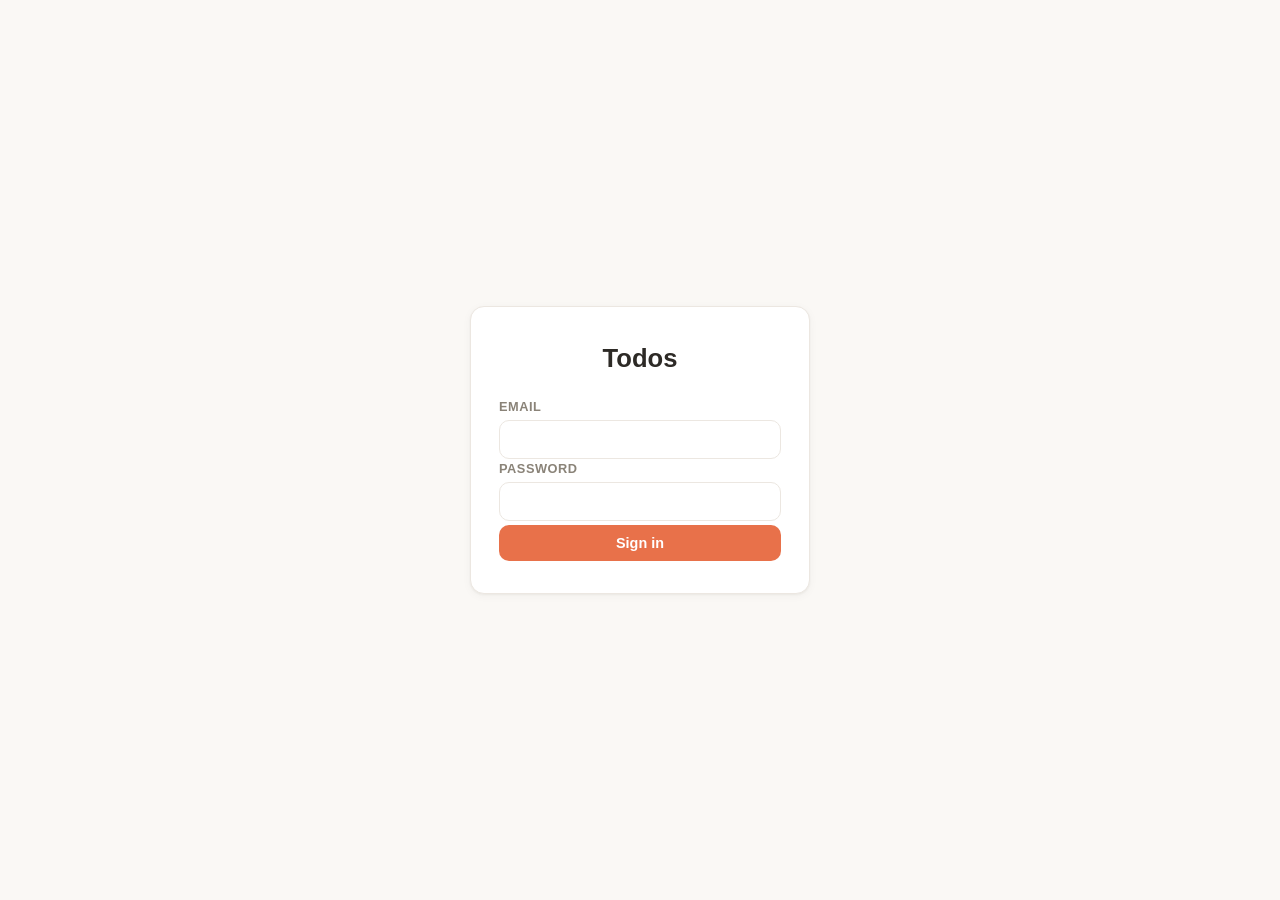
==== docs/index.html @ 7a5eff50 "Fix phone edit modal, tab-switch flicker and iOS zoom - Edit Todo: drop Write/Preview tabs and markd" ====
<!DOCTYPE html>
<html lang="en">
<head>
  <meta charset="UTF-8">
  <meta name="viewport" content="width=device-width, initial-scale=1.0">
  <title>Todo App</title>
  <link rel="icon" type="image/png" href="favicon.png">
  <link rel="apple-touch-icon" href="apple-touch-icon.png">
  <script>
    // Two icon shapes: Mac dock wants transparent margins, iOS masks its own
    // corners and paints transparency white — so iOS gets a full-bleed icon.
    if (/iPad|iPhone|iPod/.test(navigator.userAgent) ||
        (navigator.platform === "MacIntel" && navigator.maxTouchPoints > 1)) {
      document.querySelector('link[rel="apple-touch-icon"]').href = "apple-touch-icon-ios.png";
    }
  </script>
  <link rel="stylesheet" href="style.css">
</head>
<body>
  <!-- Login screen (single user; signups are disabled server-side) -->
  <div id="login-screen" class="login-screen" hidden>
    <form id="login-form" class="login-card">
      <h1>Todos</h1>
      <div class="form-group">
        <label for="login-email">Email</label>
        <input type="email" id="login-email" autocomplete="username" required>
      </div>
      <div class="form-group">
        <label for="login-password">Password</label>
        <input type="password" id="login-password" autocomplete="current-password" required>
      </div>
      <p id="login-error" class="login-error" hidden></p>
      <button type="submit" class="btn btn-primary login-submit">Sign in</button>
    </form>
  </div>

  <div class="container" hidden>
    <header>
      <h1 id="page-title">Todos</h1>
      <div class="header-actions">
        <button id="view-toggle" class="view-toggle" title="Toggle detailed view">
          <span class="view-icon" id="view-icon">☰</span>
        </button>
        <button id="signout-btn" class="view-toggle" title="Sign out">⏻</button>
      </div>
    </header>

    <!-- Tab navigation -->
    <nav class="tab-nav">
      <button class="tab-btn active" data-tab="todos">Todos</button>
      <button class="tab-btn" data-tab="wishlist">Wishlist</button>
      <button class="tab-btn" data-tab="subs">Subs</button>
    </nav>

    <!-- ── Todos panel ── -->
    <div id="tab-todos" class="tab-panel">
      <!-- Add todo -->
      <form id="add-form" class="add-form" novalidate>
        <div class="add-main">
          <input type="text" id="title-input" class="add-input" placeholder="What needs to be done?" required>
          <button type="submit" class="add-submit" title="Add">
            <svg width="18" height="18" viewBox="0 0 18 18" fill="none"><path d="M9 3v12M3 9h12" stroke="currentColor" stroke-width="2" stroke-linecap="round"/></svg>
          </button>
        </div>
        <div class="add-extras" id="add-extras">
          <textarea id="desc-input" rows="1" class="add-desc" placeholder="Add notes…"></textarea>
          <div class="add-options">
            <input type="hidden" id="priority-input" value="medium">
            <div class="priority-picker" id="priority-picker">
              <button type="button" class="prio-dot-btn low" data-prio="low" title="Low priority"></button>
              <button type="button" class="prio-dot-btn medium selected" data-prio="medium" title="Medium priority"></button>
              <button type="button" class="prio-dot-btn high" data-prio="high" title="High priority"></button>
            </div>
            <div class="add-divider"></div>
            <input type="date" id="due-input" class="add-date">
            <input type="time" id="due-time-input" class="add-date">
          </div>
        </div>
      </form>

      <!-- Sort bar -->
      <div id="section-sort-bar" class="section-sort-bar" hidden>
        <div class="sort-dropdown" id="sort-dropdown">
          <button class="sort-trigger" id="sort-trigger">
            <span id="sort-label">Newest</span>
            <svg width="12" height="12" viewBox="0 0 12 12" fill="none"><path d="M3 5l3 3 3-3" stroke="currentColor" stroke-width="1.5" stroke-linecap="round" stroke-linejoin="round"/></svg>
          </button>
          <div class="sort-menu" id="sort-menu">
            <button class="sort-option active" data-sort="newest">Newest first</button>
            <button class="sort-option" data-sort="oldest">Oldest first</button>
          </div>
        </div>
      </div>

      <!-- Upcoming section (anything with a due date, soonest first) -->
      <section class="section" id="upcoming-section" hidden>
        <div class="section-header">
          <div class="priority-dot upcoming"></div>
          <h2 class="section-title">Upcoming</h2>
          <span class="section-count" id="upcoming-count"></span>
        </div>
        <ul id="upcoming-list" class="todo-list"></ul>
      </section>

      <!-- High Priority section -->
      <section class="section" id="high-section" hidden>
        <div class="section-header">
          <div class="priority-dot high"></div>
          <h2 class="section-title">High Priority</h2>
          <span class="section-count" id="high-count"></span>
        </div>
        <ul id="high-list" class="todo-list"></ul>
      </section>

      <!-- Medium Priority section -->
      <section class="section" id="medium-section" hidden>
        <div class="section-header">
          <div class="priority-dot medium"></div>
          <h2 class="section-title">Medium Priority</h2>
          <span class="section-count" id="medium-count"></span>
        </div>
        <ul id="medium-list" class="todo-list"></ul>
      </section>

      <!-- Low Priority section -->
      <section class="section" id="low-section" hidden>
        <div class="section-header">
          <div class="priority-dot low"></div>
          <h2 class="section-title">Low Priority</h2>
          <span class="section-count" id="low-count"></span>
        </div>
        <ul id="low-list" class="todo-list"></ul>
      </section>

      <p id="empty-state" class="empty-state" hidden>No todos yet — add one above.</p>

      <!-- Done section -->
      <section class="section section-done" id="done-section" hidden>
        <div class="section-header">
          <h2 class="section-title">Done</h2>
          <span class="section-count" id="done-count"></span>
        </div>
        <ul id="done-list" class="todo-list"></ul>
      </section>
    </div>

    <!-- ── Wishlist panel ── -->
    <div id="tab-wishlist" class="tab-panel" hidden>
      <!-- Add category -->
      <form id="add-category-form" class="add-form-simple">
        <div class="add-main">
          <input type="text" id="category-input" class="add-input" placeholder="Add a category" required>
          <button type="submit" class="add-submit" title="Add category">
            <svg width="18" height="18" viewBox="0 0 18 18" fill="none"><path d="M9 3v12M3 9h12" stroke="currentColor" stroke-width="2" stroke-linecap="round"/></svg>
          </button>
        </div>
      </form>

      <div id="wishlist-categories"></div>
      <p id="wishlist-empty" class="empty-state" hidden>No categories yet — add one above.</p>
    </div>

    <!-- ── Subscriptions panel ── -->
    <div id="tab-subs" class="tab-panel" hidden>
      <div class="subs-summary" id="subs-summary" hidden>
        <div class="subs-total" id="subs-total"></div>
        <div class="subs-breakdown" id="subs-breakdown"></div>
      </div>

      <section class="section">
        <div class="section-header">
          <h2 class="section-title">Necessary</h2>
          <span class="section-count" id="subs-necessary-count"></span>
          <span class="section-total" id="subs-necessary-total"></span>
          <button class="category-add-btn" data-action="add-sub" data-category="necessary">+ Add</button>
        </div>
        <ul class="wishlist-list" id="subs-necessary-list"></ul>
        <p class="wishlist-section-empty" id="subs-necessary-empty">Nothing yet.</p>
      </section>

      <section class="section">
        <div class="section-header">
          <h2 class="section-title">Optional</h2>
          <span class="section-count" id="subs-optional-count"></span>
          <span class="section-total" id="subs-optional-total"></span>
          <button class="category-add-btn" data-action="add-sub" data-category="optional">+ Add</button>
        </div>
        <ul class="wishlist-list" id="subs-optional-list"></ul>
        <p class="wishlist-section-empty" id="subs-optional-empty">Nothing yet.</p>
      </section>
    </div>
  </div>

  <!-- Edit todo modal -->
  <div id="edit-modal" class="modal-overlay">
    <div class="modal">
      <div class="modal-header">
        <h2>Edit Todo</h2>
        <button class="modal-close" id="modal-close">&times;</button>
      </div>
      <form id="edit-form" novalidate>
        <input type="hidden" id="edit-id">
        <div class="form-group">
          <label for="edit-title">Title</label>
          <input type="text" id="edit-title" required>
        </div>
        <div class="form-group">
          <label for="edit-desc">Description</label>
          <textarea id="edit-desc" class="edit-desc"></textarea>
        </div>
        <div class="form-row-fields">
          <div class="form-group">
            <label for="edit-priority">Priority</label>
            <select id="edit-priority">
              <option value="low">Low</option>
              <option value="medium">Medium</option>
              <option value="high">High</option>
            </select>
          </div>
          <div class="form-group">
            <label for="edit-status">Status</label>
            <select id="edit-status">
              <option value="pending">Pending</option>
              <option value="done">Done</option>
            </select>
          </div>
          <div class="form-group">
            <label for="edit-due">Due date</label>
            <input type="date" id="edit-due">
          </div>
          <div class="form-group">
            <label for="edit-due-time">Time</label>
            <input type="time" id="edit-due-time">
          </div>
        </div>
        <div class="modal-actions">
          <button type="button" class="btn btn-secondary" id="modal-cancel">Cancel</button>
          <button type="submit" class="btn btn-primary">Save</button>
        </div>
      </form>
    </div>
  </div>

  <!-- Wishlist item modal -->
  <div id="wish-modal" class="modal-overlay">
    <div class="modal">
      <div class="modal-header">
        <h2 id="wish-modal-title">Add Item</h2>
        <button class="modal-close" id="wish-modal-close">&times;</button>
      </div>
      <form id="wish-item-form">
        <input type="hidden" id="wish-item-id">
        <input type="hidden" id="wish-item-cat-id">
        <div class="form-group">
          <label for="wish-item-name">Item name</label>
          <input type="text" id="wish-item-name" placeholder="e.g. Coffee machine" required>
        </div>
        <div class="form-group">
          <label for="wish-item-desc">Description</label>
          <textarea id="wish-item-desc" rows="3" placeholder="Add notes…"></textarea>
        </div>
        <div class="form-group">
          <label for="wish-item-url">Product link</label>
          <input type="text" id="wish-item-url" placeholder="https://…">
        </div>
        <div class="form-group">
          <label for="wish-item-price">Price (€)</label>
          <input type="number" id="wish-item-price" min="0" step="0.01" inputmode="decimal" placeholder="Optional">
        </div>
        <div class="modal-actions">
          <button type="button" class="btn btn-secondary" id="wish-modal-cancel">Cancel</button>
          <button type="submit" class="btn btn-primary">Save</button>
        </div>
      </form>
    </div>
  </div>

  <!-- Subscription modal -->
  <div id="sub-modal" class="modal-overlay">
    <div class="modal">
      <div class="modal-header">
        <h2 id="sub-modal-title">Add Subscription</h2>
        <button class="modal-close" id="sub-modal-close">&times;</button>
      </div>
      <form id="sub-form" novalidate>
        <input type="hidden" id="sub-id">
        <div class="form-group">
          <label for="sub-name">Name</label>
          <input type="text" id="sub-name" placeholder="e.g. Spotify">
        </div>
        <div class="form-row-fields">
          <div class="form-group">
            <label for="sub-price">Price</label>
            <input type="number" id="sub-price" min="0" step="0.01" inputmode="decimal">
          </div>
          <div class="form-group">
            <label for="sub-currency">Currency</label>
            <select id="sub-currency">
              <option value="EUR">€ EUR</option>
              <option value="GBP">£ GBP</option>
              <option value="USD">$ USD</option>
            </select>
          </div>
          <div class="form-group">
            <label for="sub-cycle">Billing</label>
            <select id="sub-cycle">
              <option value="monthly">Monthly</option>
              <option value="yearly">Yearly</option>
            </select>
          </div>
          <div class="form-group">
            <label for="sub-category">Type</label>
            <select id="sub-category">
              <option value="necessary">Necessary</option>
              <option value="optional">Optional</option>
            </select>
          </div>
        </div>
        <div class="form-group">
          <label class="sub-paid-label">
            <input type="checkbox" id="sub-covered">
            Someone else pays for this
          </label>
        </div>
        <div class="form-group">
          <label for="sub-notes">Notes</label>
          <input type="text" id="sub-notes" placeholder="e.g. on Revolut card, family plan…">
        </div>
        <div class="modal-actions">
          <button type="button" class="btn btn-secondary" id="sub-modal-cancel">Cancel</button>
          <button type="submit" class="btn btn-primary">Save</button>
        </div>
      </form>
    </div>
  </div>

  <div id="toast" class="toast" role="alert" hidden></div>

  <!-- Vendored libraries + config (classic scripts, define globals) -->
  <script src="supabase.min.js"></script>
  <script src="config.js"></script>
  <script src="marked.min.js"></script>
  <script src="purify.min.js"></script>
  <!-- App code: ES modules under js/, entry point main.js -->
  <script type="module" src="js/main.js"></script>
</body>
</html>
---- docs/style.css ----
/* ── Reset & base ──────────────────────────────────────────────────────── */
*,
*::before,
*::after {
  box-sizing: border-box;
  margin: 0;
  padding: 0;
}

:root {
  --bg: #faf8f5;
  --surface: #ffffff;
  --text: #2d2a26;
  --text-soft: #5c564f;
  --text-muted: #8a8378;
  --border: #ece7e1;
  --accent: #e8714a;
  --accent-hover: #d35f3a;
  --accent-soft: rgba(232, 113, 74, 0.14);
  --danger: #c1473a;
  --danger-hover: #a83a2f;
  --danger-soft: rgba(193, 71, 58, 0.1);
  --success: #8aa872;
  --warning: #d99a3d;
  --high: #c1473a;
  --medium: #d99a3d;
  --low: #8aa872;
  --radius: 14px;
  --radius-sm: 10px;
  --shadow: 0 1px 2px rgba(45, 42, 38, 0.05), 0 2px 10px rgba(45, 42, 38, 0.04);
  --shadow-lg: 0 16px 40px rgba(45, 42, 38, 0.16), 0 4px 12px rgba(45, 42, 38, 0.06);
  --transition: 0.2s ease;
}

body {
  font-family: -apple-system, BlinkMacSystemFont, "Segoe UI", Roboto, Helvetica, Arial, sans-serif;
  -webkit-font-smoothing: antialiased;
  background: var(--bg);
  color: var(--text);
  line-height: 1.5;
  min-height: 100vh;
}

/* ── Layout ────────────────────────────────────────────────────────────── */
.container {
  max-width: 680px;
  margin: 0 auto;
  padding: 48px 20px 80px;
}

header {
  margin-bottom: 32px;
  display: flex;
  align-items: center;
  justify-content: space-between;
}

header h1 {
  font-size: 2rem;
  font-weight: 800;
  letter-spacing: -0.03em;
}

.view-toggle {
  display: flex;
  align-items: center;
  justify-content: center;
  width: 36px;
  height: 36px;
  border: 1px solid var(--border);
  border-radius: var(--radius-sm);
  background: var(--surface);
  cursor: pointer;
  font-size: 1.1rem;
  color: var(--text-muted);
  transition: all var(--transition);
}

.view-toggle:hover {
  border-color: var(--accent);
  color: var(--accent);
}

.view-toggle.active {
  background: var(--accent);
  color: #fff;
  border-color: var(--accent);
}

/* ── Add form ──────────────────────────────────────────────────────────── */
.add-form {
  margin-bottom: 28px;
  background: transparent;
  border: 1px solid transparent;
  border-radius: 12px;
  padding: 4px 0;
  transition: background 0.3s ease, border-color 0.3s ease,
              box-shadow 0.3s ease, padding 0.3s ease;
}

.add-form.open {
  background: var(--surface);
  padding: 12px 14px 10px 16px;
  border-color: var(--border);
  box-shadow: var(--shadow);
}

.add-main {
  display: flex;
  align-items: center;
  gap: 8px;
}

.add-input {
  flex: 1;
  padding: 10px 0;
  font-size: 0.92rem;
  font-weight: 400;
  font-family: inherit;
  border: none;
  border-radius: 0;
  background: transparent;
  color: var(--text);
  width: 100%;
}

.add-input:focus {
  outline: none;
  box-shadow: none;
}

.add-input::placeholder {
  color: var(--text-muted);
}

.add-submit {
  display: flex;
  align-items: center;
  justify-content: center;
  width: 32px;
  height: 32px;
  border: none;
  border-radius: var(--radius-sm);
  background: var(--accent);
  color: #fff;
  cursor: pointer;
  flex-shrink: 0;
  transition: background var(--transition), transform var(--transition);
}

.add-submit:hover {
  background: var(--accent-hover);
  transform: translateY(-1px);
}

.add-submit:active {
  transform: scale(0.92);
}

/* Extras — collapsed by default */
.add-extras {
  display: flex;
  flex-direction: column;
  gap: 10px;
  overflow: hidden;
  max-height: 0;
  opacity: 0;
  transition: max-height 0.3s cubic-bezier(0.4, 0, 0.2, 1),
              opacity 0.2s ease;
}

.add-form.open .add-extras {
  max-height: 140px;
  opacity: 1;
  margin-top: 8px;
  padding-top: 10px;
  border-top: 1px solid var(--border);
}

.add-desc {
  width: 100%;
  padding: 0;
  font-size: 0.84rem;
  font-family: inherit;
  border: none;
  border-radius: 0;
  background: transparent;
  color: var(--text);
  resize: none;
  line-height: 1.5;
}

.add-desc:focus {
  outline: none;
  box-shadow: none;
}

.add-desc::placeholder {
  color: var(--text-muted);
  opacity: 0.6;
}

.add-options {
  display: flex;
  align-items: center;
  gap: 10px;
}

.add-divider {
  width: 1px;
  height: 18px;
  background: var(--border);
}

.add-date {
  padding: 4px 8px;
  font-size: 0.78rem;
  font-family: inherit;
  border: 1px solid var(--border);
  border-radius: 6px;
  background: transparent;
  color: var(--text-muted);
  width: auto;
  transition: border-color var(--transition);
}

.add-date:focus {
  outline: none;
  border-color: var(--accent);
  box-shadow: none;
}

/* Priority picker */
.priority-picker {
  display: flex;
  align-items: center;
  gap: 12px;
  padding: 4px;
}

.prio-dot-btn {
  width: 10px;
  height: 10px;
  border-radius: 50%;
  border: none;
  cursor: pointer;
  padding: 0;
  flex-shrink: 0;
  transition: opacity 0.15s ease, box-shadow 0.15s ease;
  opacity: 0.3;
}

.prio-dot-btn.low    { background: var(--low); }
.prio-dot-btn.medium { background: var(--medium); }
.prio-dot-btn.high   { background: var(--high); }

.prio-dot-btn:hover {
  opacity: 0.65;
}

.prio-dot-btn.selected {
  opacity: 1;
  box-shadow: 0 0 0 2px var(--surface), 0 0 0 3.5px currentColor;
}

.prio-dot-btn.low.selected    { color: var(--low); }
.prio-dot-btn.medium.selected { color: var(--medium); }
.prio-dot-btn.high.selected   { color: var(--high); }

/* ── Inputs ────────────────────────────────────────────────────────────── */
input[type="text"],
input[type="date"],
input[type="time"],
input[type="number"],
input[type="email"],
input[type="password"],
textarea,
select {
  width: 100%;
  padding: 10px 12px;
  font-size: 0.95rem;
  font-family: inherit;
  border: 1px solid var(--border);
  border-radius: var(--radius-sm);
  background: var(--surface);
  color: var(--text);
  transition: border-color var(--transition);
}

input:focus,
textarea:focus,
select:focus {
  outline: none;
  border-color: var(--accent);
  box-shadow: 0 0 0 3px var(--accent-soft);
}

select {
  appearance: none;
  -webkit-appearance: none;
  padding-right: 32px;
  background-image: url("data:image/svg+xml,%3Csvg xmlns='http://www.w3.org/2000/svg' width='12' height='12' viewBox='0 0 12 12' fill='none'%3E%3Cpath d='M3 5l3 3 3-3' stroke='%238a8378' stroke-width='1.5' stroke-linecap='round' stroke-linejoin='round'/%3E%3C/svg%3E");
  background-repeat: no-repeat;
  background-position: right 12px center;
  cursor: pointer;
}

input[type="date"] {
  color-scheme: light;
}

input[type="date"]::-webkit-calendar-picker-indicator {
  filter: opacity(0.45);
  cursor: pointer;
  border-radius: 4px;
  transition: filter var(--transition);
}

input[type="date"]::-webkit-calendar-picker-indicator:hover {
  filter: opacity(0.9);
}

.form-group {
  display: flex;
  flex-direction: column;
  gap: 4px;
}

.form-group label {
  font-size: 0.8rem;
  font-weight: 600;
  color: var(--text-muted);
  text-transform: uppercase;
  letter-spacing: 0.04em;
}

/* ── Buttons ───────────────────────────────────────────────────────────── */
.btn {
  padding: 10px 20px;
  font-size: 0.9rem;
  font-weight: 600;
  font-family: inherit;
  border: none;
  border-radius: var(--radius-sm);
  cursor: pointer;
  transition: background var(--transition), transform var(--transition);
  white-space: nowrap;
}

.btn:active {
  transform: scale(0.97);
}

.btn-primary {
  background: var(--accent);
  color: #fff;
}

.btn-primary:hover {
  background: var(--accent-hover);
}

.btn-secondary {
  background: var(--bg);
  color: var(--text);
  border: 1px solid var(--border);
}

.btn-secondary:hover {
  background: var(--border);
}

.btn-icon {
  display: inline-flex;
  align-items: center;
  justify-content: center;
  width: 32px;
  height: 32px;
  padding: 0;
  border-radius: var(--radius-sm);
  background: transparent;
  border: none;
  cursor: pointer;
  color: var(--text-muted);
  font-size: 1rem;
  transition: background var(--transition), color var(--transition);
}

.btn-icon:hover {
  background: var(--bg);
  color: var(--text);
}

.btn-icon.danger:hover {
  background: var(--danger-soft);
  color: var(--danger);
}

/* ── Sections ──────────────────────────────────────────────────────────── */
.section {
  margin-bottom: 32px;
}

.section-header {
  display: flex;
  align-items: center;
  gap: 10px;
  padding-bottom: 10px;
  margin-bottom: 8px;
  border-bottom: 1px solid var(--border);
}

.section-title {
  font-size: 0.82rem;
  font-weight: 600;
  text-transform: uppercase;
  letter-spacing: 0.06em;
  color: var(--text-muted);
}

.section-count {
  font-size: 0.78rem;
  font-weight: 500;
  color: var(--text-muted);
  opacity: 0.7;
}

/* Buttons in a header mustn't make it taller than a text-only one, so the
   title-to-divider spacing is the same on every tab */
.section-header .btn-icon {
  width: 28px;
  height: 28px;
}

.section-header .category-add-btn,
.section-header .btn-icon {
  margin-block: -4px;
}

.section-done .todo-item {
  opacity: 0.5;
}

.section-done .todo-item:hover {
  opacity: 0.7;
}

/* ── Sort dropdown ─────────────────────────────────────────────────────── */
.sort-dropdown {
  position: relative;
  margin-left: auto;
}

.sort-trigger {
  display: flex;
  align-items: center;
  gap: 5px;
  padding: 5px 10px;
  font-size: 0.78rem;
  font-weight: 500;
  font-family: inherit;
  color: var(--text-muted);
  background: transparent;
  border: 1px solid transparent;
  border-radius: 6px;
  cursor: pointer;
  transition: all var(--transition);
  white-space: nowrap;
}

.sort-trigger:hover {
  color: var(--text);
  background: var(--bg);
}

.sort-trigger svg {
  transition: transform var(--transition);
}

.sort-dropdown.open .sort-trigger {
  color: var(--text);
  background: var(--bg);
}

.sort-dropdown.open .sort-trigger svg {
  transform: rotate(180deg);
}

.sort-menu {
  display: none;
  position: absolute;
  top: calc(100% + 4px);
  right: 0;
  min-width: 180px;
  background: var(--surface);
  border: 1px solid var(--border);
  border-radius: var(--radius-sm);
  padding: 4px;
  box-shadow: 0 8px 24px rgba(45, 42, 38, 0.12);
  z-index: 100;
  animation: dropIn 0.15s ease;
}

@keyframes dropIn {
  from { opacity: 0; transform: translateY(-4px); }
  to   { opacity: 1; transform: translateY(0); }
}

.sort-dropdown.open .sort-menu {
  display: block;
}

.sort-option {
  display: block;
  width: 100%;
  padding: 7px 12px;
  font-size: 0.82rem;
  font-family: inherit;
  font-weight: 400;
  color: var(--text);
  background: transparent;
  border: none;
  border-radius: 6px;
  cursor: pointer;
  text-align: left;
  transition: background var(--transition);
}

.sort-option:hover {
  background: var(--bg);
}

.sort-option.active {
  font-weight: 600;
  color: var(--accent);
}

.sort-divider {
  height: 1px;
  background: var(--border);
  margin: 4px 8px;
}

/* ── Todo list ─────────────────────────────────────────────────────────── */
.todo-list {
  list-style: none;
  display: flex;
  flex-direction: column;
  gap: 8px;
}

.todo-item {
  display: flex;
  flex-direction: column;
  background: var(--surface);
  border: 1px solid var(--border);
  border-radius: var(--radius);
  transition: box-shadow var(--transition), opacity var(--transition),
              transform var(--transition), border-color var(--transition);
  cursor: grab;
}

.todo-item.dragging {
  opacity: 0.35;
  cursor: grabbing;
}

.todo-list.drag-over {
  min-height: 44px;
  border-radius: var(--radius);
  outline: 2px dashed var(--accent-soft);
  outline-offset: 3px;
  background: color-mix(in srgb, var(--accent) 5%, transparent);
}

.todo-header {
  display: flex;
  align-items: center;
  gap: 12px;
  padding: 6px 16px;
}

/* Only on items new since the last render (see newItemTracker in ui.js).
   No "to" keyframe, so it ends at the item's own opacity: faded done items
   don't flash to full white. */
.todo-item.entering,
.wishlist-item.entering {
  animation: slideIn 0.2s ease;
}

@keyframes slideIn {
  from { opacity: 0; transform: translateY(-6px); }
}

.todo-item:hover {
  box-shadow: var(--shadow);
  border-color: var(--accent-soft);
  transform: translateY(-1px);
}

.todo-item.done .todo-title {
  text-decoration: line-through;
  color: var(--text-muted);
}

/* Checkbox */
.todo-checkbox {
  flex-shrink: 0;
  width: 20px;
  height: 20px;
  border: 2px solid var(--border);
  border-radius: 7px;
  cursor: pointer;
  display: flex;
  align-items: center;
  justify-content: center;
  transition: all var(--transition);
  background: var(--surface);
}

.todo-checkbox:hover {
  border-color: var(--accent);
}

.todo-checkbox.checked {
  background: var(--success);
  border-color: var(--success);
}

.todo-checkbox.checked::after {
  content: "✓";
  color: #fff;
  font-size: 12px;
  font-weight: 700;
}

/* Content — wraps so badges/prices drop to a second line on narrow
   screens instead of squeezing the name to one letter wide */
.todo-content {
  display: flex;
  flex-wrap: wrap;
  align-items: center;
  gap: 2px 6px;
  flex: 1;
  min-width: 0;
  cursor: pointer;
}

.todo-item .btn-icon,
.todo-item .todo-checkbox,
.wishlist-item .btn-icon,
.wishlist-item .wish-check {
  cursor: pointer;
}

.todo-title {
  min-width: 0;
  font-weight: 500;
  font-size: 0.92rem;
  word-break: break-word;
  line-height: 1.3;
}

/* Priority badge */
.priority-dot {
  flex-shrink: 0;
  width: 10px;
  height: 10px;
  border-radius: 4px;
}

.priority-dot.high   { background: var(--high); }
.priority-dot.medium { background: var(--medium); }
.priority-dot.low    { background: var(--low); }
.priority-dot.upcoming { background: #5e8fbb; }

/* Expanded details (hidden by default, sits below the header row) */
.todo-details {
  display: none;
  margin: 0 16px;
  padding: 6px 0 8px;
  border-top: 1px solid var(--border);
}

.todo-item.expanded .todo-details {
  display: block;
}

.todo-item.expanded {
  box-shadow: var(--shadow);
}

.todo-desc {
  font-size: 0.86rem;
  color: var(--text-soft);
  margin-bottom: 6px;
  word-break: break-word;
  line-height: 1.6;
}

.todo-desc p {
  margin: 0 0 6px;
}

.todo-desc p:last-child {
  margin-bottom: 0;
}

.todo-desc strong {
  font-weight: 600;
  color: var(--text);
}

.todo-desc em {
  font-style: italic;
}

.todo-desc code {
  font-family: "SF Mono", Menlo, Monaco, monospace;
  font-size: 0.8rem;
  padding: 1px 5px;
  background: var(--bg);
  border-radius: 4px;
}

.todo-desc pre {
  margin: 4px 0;
  padding: 8px 10px;
  background: var(--bg);
  border-radius: 6px;
  overflow-x: auto;
}

.todo-desc pre code {
  padding: 0;
  background: none;
}

.todo-desc ul,
.todo-desc ol {
  margin: 6px 0;
  padding-left: 1.3em;
}

.todo-desc ul {
  list-style: none;
  padding-left: 1.1em;
}

.todo-desc ul li {
  position: relative;
}

.todo-desc ul li::before {
  content: "";
  position: absolute;
  left: -1.1em;
  top: 0.65em;
  width: 5px;
  height: 5px;
  border-radius: 50%;
  background: var(--low);
}

.todo-desc ol li::marker {
  color: var(--text-muted);
  font-weight: 600;
}

/* Checklist items (- [ ]) */
.todo-desc ul li:has(> input[type="checkbox"])::before,
.todo-desc ul li:has(> p:first-child > input[type="checkbox"])::before {
  display: none;
}

.todo-desc input[type="checkbox"] {
  appearance: none;
  -webkit-appearance: none;
  width: 15px;
  height: 15px;
  margin: 0 8px 0 -1.1em;
  vertical-align: -2.5px;
  border: 1.5px solid var(--border);
  border-radius: 5px;
  background: var(--surface);
  cursor: pointer;
  transition: all var(--transition);
}

.todo-desc input[type="checkbox"]:hover {
  border-color: var(--accent);
}

.todo-desc input[type="checkbox"]:checked {
  background: var(--success) url("data:image/svg+xml,%3Csvg xmlns='http://www.w3.org/2000/svg' viewBox='0 0 10 10'%3E%3Cpath d='M2 5.2 4.2 7.4 8 3' fill='none' stroke='white' stroke-width='1.8' stroke-linecap='round' stroke-linejoin='round'/%3E%3C/svg%3E") center / 9px no-repeat;
  border-color: var(--success);
}

.todo-desc input[type="checkbox"]:disabled {
  cursor: default;
}

.todo-desc li:has(> input[type="checkbox"]:checked),
.todo-desc li:has(> p:first-child > input[type="checkbox"]:checked) {
  color: var(--text-muted);
  text-decoration: line-through;
}

.todo-desc li {
  margin-bottom: 4px;
}

.todo-desc li:last-child {
  margin-bottom: 0;
}

.todo-desc blockquote {
  margin: 4px 0;
  padding-left: 10px;
  border-left: 3px solid var(--border);
  color: var(--text-muted);
}

.todo-desc h1,
.todo-desc h2,
.todo-desc h3 {
  color: var(--text);
  margin: 10px 0 4px;
}

.todo-desc h1:first-child,
.todo-desc h2:first-child,
.todo-desc h3:first-child {
  margin-top: 0;
}

.todo-desc h1 {
  font-size: 1.05rem;
  font-weight: 700;
  letter-spacing: -0.01em;
}

.todo-desc h2 {
  font-size: 0.96rem;
  font-weight: 700;
}

.todo-desc h3 {
  font-size: 0.88rem;
  font-weight: 600;
}

.todo-desc hr {
  border: none;
  border-top: 1px solid var(--border);
  margin: 6px 0;
}

.todo-link {
  color: var(--accent);
  text-decoration: none;
  border-bottom: 1px solid transparent;
  transition: border-color var(--transition);
}

.todo-link:hover {
  border-bottom-color: var(--accent);
}

.todo-meta {
  display: flex;
  align-items: center;
  gap: 8px;
  flex-wrap: wrap;
}

.todo-due {
  font-size: 0.78rem;
  font-weight: 500;
  color: var(--text-muted);
  flex-shrink: 0;
  white-space: nowrap;
}

.todo-due.overdue {
  color: var(--danger);
  font-weight: 600;
}

.todo-item.overdue {
  border-color: rgba(193, 71, 58, 0.35);
}

/* Actions (always in layout, invisible until expanded) */
.todo-actions {
  display: flex;
  gap: 2px;
  flex-shrink: 0;
  opacity: 0;
  pointer-events: none;
  transition: opacity var(--transition);
}

.btn-inline-edit {
  flex-shrink: 0;
  opacity: 0;
  pointer-events: none;
  transition: opacity var(--transition);
}

.todo-item:hover .todo-actions,
.todo-item:hover .btn-inline-edit {
  opacity: 1;
  pointer-events: auto;
}

/* Detailed view — show all meta and actions always */
.todo-list.detailed .todo-details {
  display: block;
}


/* ── Empty state ───────────────────────────────────────────────────────── */
.empty-state {
  text-align: center;
  color: var(--text-muted);
  padding: 48px 20px;
  font-size: 0.95rem;
}

/* ── Modal ─────────────────────────────────────────────────────────────── */
/* --vv-top / --vvh track the visible area (set in ui.js), so the modal stays
   above the iOS keyboard instead of sliding underneath it */
.modal-overlay {
  position: fixed;
  top: var(--vv-top, 0px);
  left: 0;
  right: 0;
  height: var(--vvh, 100%);
  background: rgba(45, 42, 38, 0.4);
  display: none;
  align-items: center;
  justify-content: center;
  z-index: 1000;
}

.modal-overlay.open {
  display: flex;
  animation: fadeIn 0.15s ease;
}

@keyframes fadeIn {
  from { opacity: 0; }
  to   { opacity: 1; }
}

.modal {
  background: var(--surface);
  border-radius: 14px;
  padding: 28px;
  width: 90%;
  max-width: 560px;
  max-height: calc(100% - 32px);
  overflow-y: auto;
  overscroll-behavior: contain;
  /* Scrolling a field into view keeps it clear of the sticky Save bar */
  scroll-padding-bottom: 96px;
  box-shadow: var(--shadow-lg);
  animation: scaleIn 0.2s ease;
}

/* Background stays put while a modal is open (top is set in ui.js) */
body.modal-open {
  position: fixed;
  left: 0;
  right: 0;
  overflow: hidden;
}

@keyframes scaleIn {
  from { transform: scale(0.95); opacity: 0; }
  to   { transform: scale(1); opacity: 1; }
}

.modal-header {
  display: flex;
  justify-content: space-between;
  align-items: center;
  margin-bottom: 20px;
}

.modal-header h2 {
  font-size: 1.2rem;
  font-weight: 700;
}

.modal-close {
  background: none;
  border: none;
  font-size: 1.5rem;
  cursor: pointer;
  color: var(--text-muted);
  line-height: 1;
}

.modal-close:hover {
  color: var(--text);
}

.modal form {
  display: flex;
  flex-direction: column;
  gap: 14px;
}

.modal-actions {
  position: sticky;
  bottom: -28px;
  display: flex;
  gap: 10px;
  justify-content: flex-end;
  margin: 6px -28px -28px;
  padding: 12px 28px 28px;
  background: var(--surface);
}

/* ── Edit description ──────────────────────────────────────────────────── */
/* Grows with the visible area (shrinks when the keyboard opens) */
.edit-desc {
  display: block;
  height: clamp(160px, calc(var(--vvh, 100vh) * 0.5), 420px);
  line-height: 1.5;
  resize: vertical;
}

/* ── Responsive ────────────────────────────────────────────────────────── */
@media (max-width: 500px) {
  .container { padding: 24px 14px 60px; }
  header h1 { font-size: 1.5rem; }
  .form-row-fields { flex-direction: column; }
  .modal { width: calc(100% - 24px); padding: 20px; }
  .modal-actions { bottom: -20px; margin: 6px -20px -20px; padding: 12px 20px 20px; }
}

/* ── Form row fields ────────────────────────────────────────────────────── */
.form-row-fields {
  display: flex;
  gap: 12px;
}

.form-row-fields .form-group {
  flex: 1;
}

/* ── Tab navigation ─────────────────────────────────────────────────────── */
.tab-nav {
  display: flex;
  gap: 4px;
  margin-bottom: 28px;
  background: var(--surface);
  border: 1px solid var(--border);
  border-radius: 12px;
  padding: 4px;
}

.tab-btn {
  flex: 1;
  padding: 6px 16px;
  font-size: 0.875rem;
  font-weight: 600;
  font-family: inherit;
  border: none;
  border-radius: 9px;
  background: transparent;
  color: var(--text-muted);
  cursor: pointer;
  transition: all var(--transition);
}

.tab-btn.active {
  background: var(--accent);
  color: #fff;
  box-shadow: 0 1px 4px rgba(232, 113, 74, 0.3);
}

.tab-btn:not(.active):hover {
  background: var(--bg);
  color: var(--text);
}

/* ── Add form simple (no expand animation) ──────────────────────────────── */
.add-form-simple {
  margin-bottom: 28px;
  border: 1px solid transparent;
  padding: 4px 0;
}

/*
  input[type="text"] specificity (0-1-1) beats .add-input (0-1-0).
  This two-class selector (0-2-0) wins and strips the inner border
  only when the outer open-state card provides the background.
*/
.add-form.open .add-input {
  border: none;
  background: transparent;
  box-shadow: none;
  border-radius: 0;
  padding: 10px 0;
}

.add-form.open .add-input:focus {
  outline: none;
  box-shadow: none;
}

/* ── Section sort bar ───────────────────────────────────────────────────── */
.section-sort-bar {
  display: flex;
  justify-content: flex-end;
  margin-bottom: 8px;
}

/* ── Priority dot in section header ─────────────────────────────────────── */
.section-header .priority-dot {
  width: 8px;
  height: 8px;
  border-radius: 3px;
  flex-shrink: 0;
  opacity: 0.85;
}

/* ── Wishlist ────────────────────────────────────────────────────────────── */
.wishlist-section {
  margin-bottom: 32px;
}

.category-add-btn {
  margin-left: auto;
  display: flex;
  align-items: center;
  gap: 4px;
  padding: 5px 10px;
  font-size: 0.78rem;
  font-weight: 600;
  font-family: inherit;
  color: var(--text-muted);
  background: transparent;
  border: 1px solid var(--border);
  border-radius: 6px;
  cursor: pointer;
  transition: all var(--transition);
  white-space: nowrap;
}

.category-add-btn:hover {
  color: var(--accent);
  border-color: var(--accent);
}

.wishlist-list {
  list-style: none;
  display: flex;
  flex-direction: column;
  gap: 8px;
}

.wishlist-item {
  display: flex;
  flex-direction: column;
  background: var(--surface);
  border: 1px solid var(--border);
  border-radius: var(--radius);
  transition: box-shadow var(--transition), opacity var(--transition),
              transform var(--transition), border-color var(--transition);
  cursor: grab;
}

.wishlist-item.dragging {
  opacity: 0.35;
  cursor: grabbing;
}

.wishlist-section.drag-over .wishlist-list {
  min-height: 44px;
}

.wishlist-section.drag-over {
  border-radius: var(--radius);
  outline: 2px dashed var(--accent-soft);
  outline-offset: 3px;
  background: color-mix(in srgb, var(--accent) 5%, transparent);
}

.wishlist-header {
  display: flex;
  align-items: center;
  gap: 12px;
  padding: 6px 16px;
}

.wishlist-item:hover {
  box-shadow: var(--shadow);
  border-color: var(--accent-soft);
  transform: translateY(-1px);
}

.wishlist-item.purchased {
  opacity: 0.5;
}

.wishlist-item.purchased:hover {
  opacity: 0.7;
}

.wishlist-item.purchased .wishlist-name {
  text-decoration: line-through;
  color: var(--text-muted);
}

.wish-check {
  flex-shrink: 0;
  width: 20px;
  height: 20px;
  border: 2px solid var(--border);
  border-radius: 7px;
  cursor: pointer;
  display: flex;
  align-items: center;
  justify-content: center;
  transition: all var(--transition);
  background: var(--surface);
}

.wish-check:hover {
  border-color: var(--accent);
}

.wish-check.checked {
  background: var(--success);
  border-color: var(--success);
}

.wish-check.checked::after {
  content: "✓";
  color: #fff;
  font-size: 12px;
  font-weight: 700;
}

.wishlist-content {
  display: flex;
  flex-wrap: wrap;
  align-items: center;
  gap: 2px 6px;
  flex: 1;
  min-width: 0;
  cursor: pointer;
}

.wishlist-name {
  min-width: 0;
  font-weight: 500;
  font-size: 0.92rem;
  word-break: break-word;
  line-height: 1.3;
}

.wishlist-price {
  flex-shrink: 0;
  font-size: 0.78rem;
  font-weight: 500;
  color: var(--text-muted);
  white-space: nowrap;
}

.wishlist-item.purchased .wishlist-price {
  text-decoration: line-through;
}

.section-total {
  font-size: 0.78rem;
  font-weight: 600;
  color: var(--text-muted);
  white-space: nowrap;
}

.wishlist-details {
  display: none;
  margin: 0 16px;
  padding: 6px 0 8px;
  border-top: 1px solid var(--border);
}

.wishlist-item.expanded .wishlist-details,
#wishlist-categories.detailed .wishlist-details {
  display: block;
}

.wishlist-item.expanded {
  box-shadow: var(--shadow);
}

.wishlist-desc {
  font-size: 0.86rem;
  color: var(--text-soft);
  margin-bottom: 6px;
  word-break: break-word;
  line-height: 1.6;
  white-space: pre-wrap;
}

.wishlist-url-link {
  display: inline-flex;
  align-items: center;
  gap: 5px;
  font-size: 0.82rem;
  color: var(--accent);
  text-decoration: none;
  border-bottom: 1px solid transparent;
  transition: border-color var(--transition);
}

.wishlist-url-link:hover {
  border-bottom-color: var(--accent);
}

.wishlist-actions {
  display: flex;
  gap: 2px;
  flex-shrink: 0;
  opacity: 0;
  pointer-events: none;
  transition: opacity var(--transition);
}

.wishlist-item:hover .wishlist-actions,
.wishlist-item:hover .btn-inline-edit {
  opacity: 1;
  pointer-events: auto;
}

.wishlist-section-empty {
  text-align: center;
  color: var(--text-muted);
  padding: 20px;
  font-size: 0.88rem;
  font-style: italic;
}

/* ── Subscriptions ───────────────────────────────────────────────────────── */
.subs-summary {
  background: var(--surface);
  border: 1px solid var(--border);
  border-radius: var(--radius);
  box-shadow: var(--shadow);
  padding: 16px 20px;
  margin-bottom: 28px;
}

.subs-total {
  font-size: 1.45rem;
  font-weight: 800;
}

.subs-total .per {
  font-size: 0.85rem;
  font-weight: 500;
  color: var(--text-muted);
}

.subs-breakdown {
  font-size: 0.82rem;
  color: var(--text-muted);
  margin-top: 2px;
}

.sub-badge {
  flex-shrink: 0;
  font-size: 0.66rem;
  font-weight: 700;
  text-transform: uppercase;
  letter-spacing: 0.05em;
  padding: 2px 8px;
  border-radius: 999px;
  background: var(--accent-soft);
  color: var(--accent-hover);
}

.sub-badge.covered-badge {
  background: rgba(138, 168, 114, 0.18);
  color: var(--success);
}

.wishlist-item.covered {
  opacity: 0.5;
}

.wishlist-item.covered:hover {
  opacity: 0.7;
}

#tab-subs.detailed .wishlist-details {
  display: block;
}

.form-group .sub-paid-label {
  font-weight: 400;
  color: var(--text);
  text-transform: none;
  letter-spacing: normal;
}

.sub-paid-label {
  display: flex;
  align-items: center;
  gap: 8px;
  font-size: 0.9rem;
  cursor: pointer;
}

.sub-paid-label input[type="checkbox"] {
  width: 16px;
  height: 16px;
  accent-color: var(--accent);
}

/* ── Login screen ────────────────────────────────────────────────────────── */
.header-actions {
  display: flex;
  align-items: center;
  gap: 8px;
}

.login-screen {
  min-height: 100vh;
  display: flex;
  align-items: center;
  justify-content: center;
  padding: 20px;
}

/* our display:flex would otherwise defeat the hidden attribute */
.login-screen[hidden] {
  display: none;
}

.login-card {
  width: 100%;
  max-width: 340px;
  background: var(--surface);
  border: 1px solid var(--border);
  border-radius: var(--radius);
  box-shadow: var(--shadow);
  padding: 32px 28px;
}

.login-card h1 {
  font-size: 1.6rem;
  font-weight: 800;
  margin-bottom: 20px;
  text-align: center;
}

.login-submit {
  width: 100%;
  margin-top: 4px;
}

.login-error {
  color: var(--danger);
  font-size: 0.84rem;
  margin: -6px 0 10px;
}

/* ── Error toast ── */
.toast {
  position: fixed;
  left: 50%;
  bottom: calc(24px + env(safe-area-inset-bottom, 0px));
  transform: translateX(-50%);
  max-width: min(90vw, 420px);
  padding: 10px 16px;
  background: var(--danger);
  color: #fff;
  font-size: 0.88rem;
  border-radius: var(--radius-sm);
  box-shadow: var(--shadow-lg);
  cursor: pointer;
  z-index: 1000;
}

/* iOS zooms into any focused field with text under 16px, and the page then
   stays zoomed in. Touch screens get 16px fields everywhere. */
@media (pointer: coarse) {
  input[type],
  textarea,
  select,
  .add-input,
  .add-desc,
  .add-date {
    font-size: 16px;
  }
}
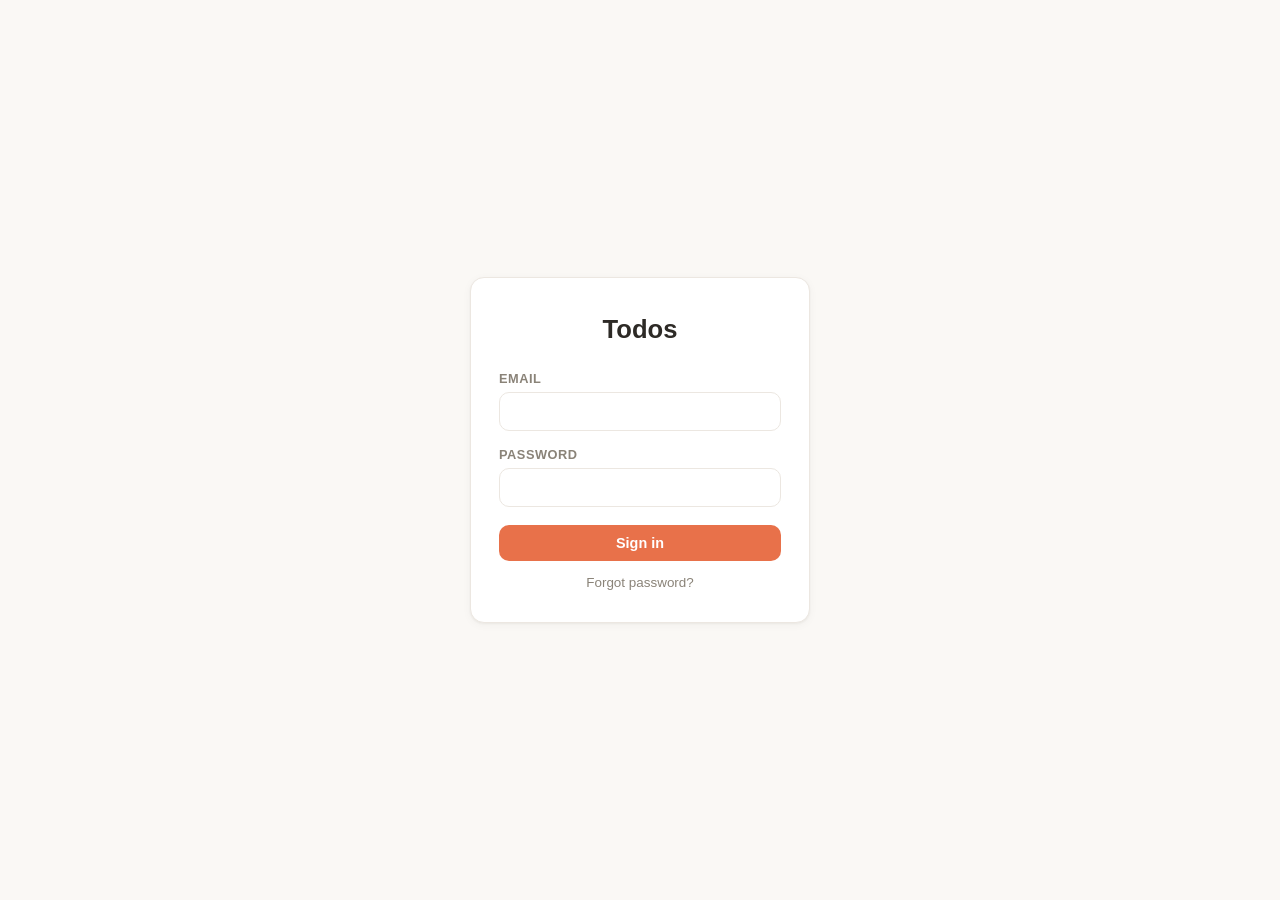
==== commit 014056c7: "Invite links, set/reset password, forgot password - Invite and password-reset email links open a "Se" ====
--- a/docs/index.html
+++ b/docs/index.html
@@ -30,7 +30,30 @@
         <input type="password" id="login-password" autocomplete="current-password" required>
       </div>
       <p id="login-error" class="login-error" hidden></p>
+      <p id="login-info" class="login-info" hidden></p>
       <button type="submit" class="btn btn-primary login-submit">Sign in</button>
+      <button type="button" id="forgot-btn" class="login-link">Forgot password?</button>
+    </form>
+  </div>
+
+  <!-- Choose a password: reached from an invite or password-reset email link -->
+  <div id="password-screen" class="login-screen" hidden>
+    <form id="password-form" class="login-card" novalidate>
+      <h1 id="password-title">Set your password</h1>
+      <div class="form-group">
+        <label for="password-email">Email</label>
+        <input type="email" id="password-email" autocomplete="username" readonly>
+      </div>
+      <div class="form-group">
+        <label for="new-password">New password</label>
+        <input type="password" id="new-password" autocomplete="new-password" placeholder="At least 8 characters">
+      </div>
+      <div class="form-group">
+        <label for="confirm-password">Confirm password</label>
+        <input type="password" id="confirm-password" autocomplete="new-password">
+      </div>
+      <p id="password-error" class="login-error" hidden></p>
+      <button type="submit" class="btn btn-primary login-submit">Save password</button>
     </form>
   </div>
 
@@ -50,6 +73,7 @@
       <button class="tab-btn active" data-tab="todos">Todos</button>
       <button class="tab-btn" data-tab="wishlist">Wishlist</button>
       <button class="tab-btn" data-tab="subs">Subs</button>
+      <button class="tab-btn" data-tab="numbers">Numbers</button>
     </nav>
 
     <!-- ── Todos panel ── -->
@@ -72,8 +96,8 @@
               <button type="button" class="prio-dot-btn high" data-prio="high" title="High priority"></button>
             </div>
             <div class="add-divider"></div>
-            <input type="date" id="due-input" class="add-date">
-            <input type="time" id="due-time-input" class="add-date">
+            <span class="date-field add-field"><input type="date" id="due-input"></span>
+            <span class="date-field add-field"><input type="time" id="due-time-input"></span>
           </div>
         </div>
       </form>
@@ -146,18 +170,32 @@
 
     <!-- ── Wishlist panel ── -->
     <div id="tab-wishlist" class="tab-panel" hidden>
-      <!-- Add category -->
-      <form id="add-category-form" class="add-form-simple">
+      <!-- Add item (expands like the todo add form) -->
+      <form id="wish-add-form" class="add-form" novalidate>
         <div class="add-main">
-          <input type="text" id="category-input" class="add-input" placeholder="Add a category" required>
-          <button type="submit" class="add-submit" title="Add category">
+          <input type="text" id="wish-name-input" class="add-input" placeholder="What do you want to buy?" required>
+          <button type="submit" class="add-submit" title="Add">
             <svg width="18" height="18" viewBox="0 0 18 18" fill="none"><path d="M9 3v12M3 9h12" stroke="currentColor" stroke-width="2" stroke-linecap="round"/></svg>
           </button>
         </div>
+        <div class="add-extras">
+          <textarea id="wish-desc-input" rows="1" class="add-desc" placeholder="Add notes…"></textarea>
+          <div class="add-options">
+            <input type="text" inputmode="decimal" id="wish-price-input" class="add-field add-price" placeholder="Price">
+            <select id="wish-currency-input" class="add-field add-currency" title="Currency">
+              <option value="EUR">€ EUR</option>
+              <option value="GBP">£ GBP</option>
+              <option value="USD">$ USD</option>
+            </select>
+            <input type="text" inputmode="url" id="wish-url-input" class="add-field add-link" placeholder="Link">
+          </div>
+          <div class="category-picker" id="category-picker"></div>
+          <input type="text" id="new-category-input" class="add-field" placeholder="New category name" hidden>
+        </div>
       </form>
 
       <div id="wishlist-categories"></div>
-      <p id="wishlist-empty" class="empty-state" hidden>No categories yet — add one above.</p>
+      <p id="wishlist-empty" class="empty-state" hidden>Nothing on your wishlist yet — add something above.</p>
     </div>
 
     <!-- ── Subscriptions panel ── -->
@@ -188,6 +226,24 @@
         <ul class="wishlist-list" id="subs-optional-list"></ul>
         <p class="wishlist-section-empty" id="subs-optional-empty">Nothing yet.</p>
       </section>
+    </div>
+    <!-- ── Numbers panel ── -->
+    <div id="tab-numbers" class="tab-panel" hidden>
+      <form id="num-add-form" class="add-form" novalidate>
+        <div class="add-main">
+          <input type="text" id="num-name-input" class="add-input" placeholder="What do you need to remember?" required>
+          <button type="submit" class="add-submit" title="Add">
+            <svg width="18" height="18" viewBox="0 0 18 18" fill="none"><path d="M9 3v12M3 9h12" stroke="currentColor" stroke-width="2" stroke-linecap="round"/></svg>
+          </button>
+        </div>
+        <div class="add-extras">
+          <div class="field-editor" id="num-add-fields"></div>
+          <textarea id="num-notes-input" rows="1" class="add-desc" placeholder="Add notes…"></textarea>
+        </div>
+      </form>
+
+      <ul class="wishlist-list" id="numbers-list"></ul>
+      <p id="numbers-empty" class="empty-state" hidden>Nothing saved yet — add something above.</p>
     </div>
   </div>
 
@@ -206,9 +262,9 @@
         </div>
         <div class="form-group">
           <label for="edit-desc">Description</label>
-          <textarea id="edit-desc" class="edit-desc"></textarea>
-        </div>
-        <div class="form-row-fields">
+          <textarea id="edit-desc" class="modal-desc" rows="1" placeholder="Add notes…"></textarea>
+        </div>
+        <div class="form-row-fields edit-fields">
           <div class="form-group">
             <label for="edit-priority">Priority</label>
             <select id="edit-priority">
@@ -218,19 +274,12 @@
             </select>
           </div>
           <div class="form-group">
-            <label for="edit-status">Status</label>
-            <select id="edit-status">
-              <option value="pending">Pending</option>
-              <option value="done">Done</option>
-            </select>
-          </div>
-          <div class="form-group">
             <label for="edit-due">Due date</label>
-            <input type="date" id="edit-due">
+            <span class="date-field"><input type="date" id="edit-due"></span>
           </div>
           <div class="form-group">
             <label for="edit-due-time">Time</label>
-            <input type="time" id="edit-due-time">
+            <span class="date-field"><input type="time" id="edit-due-time"></span>
           </div>
         </div>
         <div class="modal-actions">
@@ -257,18 +306,57 @@
         </div>
         <div class="form-group">
           <label for="wish-item-desc">Description</label>
-          <textarea id="wish-item-desc" rows="3" placeholder="Add notes…"></textarea>
+          <textarea id="wish-item-desc" class="modal-desc" rows="1" placeholder="Add notes…"></textarea>
         </div>
         <div class="form-group">
           <label for="wish-item-url">Product link</label>
           <input type="text" id="wish-item-url" placeholder="https://…">
         </div>
-        <div class="form-group">
-          <label for="wish-item-price">Price (€)</label>
-          <input type="number" id="wish-item-price" min="0" step="0.01" inputmode="decimal" placeholder="Optional">
+        <div class="form-row-fields">
+          <div class="form-group">
+            <label for="wish-item-price">Price</label>
+            <input type="text" id="wish-item-price" inputmode="decimal" placeholder="Optional">
+          </div>
+          <div class="form-group">
+            <label for="wish-item-currency">Currency</label>
+            <select id="wish-item-currency">
+              <option value="EUR">€ EUR</option>
+              <option value="GBP">£ GBP</option>
+              <option value="USD">$ USD</option>
+            </select>
+          </div>
         </div>
         <div class="modal-actions">
           <button type="button" class="btn btn-secondary" id="wish-modal-cancel">Cancel</button>
+          <button type="submit" class="btn btn-primary">Save</button>
+        </div>
+      </form>
+    </div>
+  </div>
+
+  <!-- Number modal (edit only; new entries come from the add form) -->
+  <div id="num-modal" class="modal-overlay">
+    <div class="modal">
+      <div class="modal-header">
+        <h2>Edit Number</h2>
+        <button class="modal-close" id="num-modal-close">&times;</button>
+      </div>
+      <form id="num-form" novalidate>
+        <input type="hidden" id="num-id">
+        <div class="form-group">
+          <label for="num-name">Name</label>
+          <input type="text" id="num-name" placeholder="e.g. Passport">
+        </div>
+        <div class="form-group">
+          <label>Values</label>
+          <div class="field-editor" id="num-edit-fields"></div>
+        </div>
+        <div class="form-group">
+          <label for="num-notes">Notes</label>
+          <textarea id="num-notes" class="modal-desc" rows="1" placeholder="Add notes…"></textarea>
+        </div>
+        <div class="modal-actions">
+          <button type="button" class="btn btn-secondary" id="num-modal-cancel">Cancel</button>
           <button type="submit" class="btn btn-primary">Save</button>
         </div>
       </form>
@@ -291,7 +379,7 @@
         <div class="form-row-fields">
           <div class="form-group">
             <label for="sub-price">Price</label>
-            <input type="number" id="sub-price" min="0" step="0.01" inputmode="decimal">
+            <input type="text" id="sub-price" inputmode="decimal">
           </div>
           <div class="form-group">
             <label for="sub-currency">Currency</label>
@@ -324,7 +412,7 @@
         </div>
         <div class="form-group">
           <label for="sub-notes">Notes</label>
-          <input type="text" id="sub-notes" placeholder="e.g. on Revolut card, family plan…">
+          <textarea id="sub-notes" class="modal-desc" rows="1" placeholder="e.g. on Revolut card, family plan…"></textarea>
         </div>
         <div class="modal-actions">
           <button type="button" class="btn btn-secondary" id="sub-modal-cancel">Cancel</button>
@@ -332,6 +420,12 @@
         </div>
       </form>
     </div>
+  </div>
+
+  <!-- Shared ⋯ menu for list items, positioned next to the button that opened it -->
+  <div id="item-menu" class="item-menu" role="menu" hidden>
+    <button type="button" role="menuitem" data-choice="edit">Edit</button>
+    <button type="button" role="menuitem" data-choice="delete" class="danger">Delete</button>
   </div>
 
   <div id="toast" class="toast" role="alert" hidden></div>
--- a/docs/style.css
+++ b/docs/style.css
@@ -5,6 +5,12 @@
   box-sizing: border-box;
   margin: 0;
   padding: 0;
+}
+
+/* The hidden attribute always hides, even on elements whose class sets a
+   display value (e.g. .btn-icon's inline-flex) */
+[hidden] {
+  display: none !important;
 }
 
 :root {
@@ -170,7 +176,7 @@
 }
 
 .add-form.open .add-extras {
-  max-height: 140px;
+  max-height: 240px; /* room for 4 lines of notes + the options row */
   opacity: 1;
   margin-top: 8px;
   padding-top: 10px;
@@ -188,6 +194,10 @@
   color: var(--text);
   resize: none;
   line-height: 1.5;
+  /* Grows line by line (see todos.js) up to 4 lines, then scrolls */
+  max-height: 6em;
+  overflow-y: auto;
+  flex-shrink: 0;
 }
 
 .add-desc:focus {
@@ -212,23 +222,60 @@
   background: var(--border);
 }
 
-.add-date {
-  padding: 4px 8px;
-  font-size: 0.78rem;
+/* Add-form fields use the standard input look; these only size them */
+.add-price {
+  flex: 0 0 96px;
+}
+
+.add-link {
+  flex: 1;
+  min-width: 0;
+}
+
+.add-currency {
+  flex: 0 0 96px;
+}
+
+.date-field.add-field {
+  flex: 1 1 0;
+}
+
+/* Wishlist add form also has the category picker, so needs more room */
+#wish-add-form.open .add-extras {
+  max-height: 400px;
+}
+
+.category-picker {
+  display: flex;
+  flex-wrap: wrap;
+  gap: 6px;
+}
+
+.cat-chip {
+  padding: 4px 10px;
+  font-size: 0.72rem;
+  font-weight: 600;
+  text-transform: uppercase;
+  letter-spacing: 0.06em;
   font-family: inherit;
+  color: var(--text-muted);
+  background: transparent;
   border: 1px solid var(--border);
-  border-radius: 6px;
-  background: transparent;
-  color: var(--text-muted);
-  width: auto;
-  transition: border-color var(--transition);
-}
-
-.add-date:focus {
-  outline: none;
-  border-color: var(--accent);
-  box-shadow: none;
-}
+  border-radius: 999px;
+  cursor: pointer;
+  transition: all var(--transition);
+}
+
+.cat-chip:hover {
+  color: var(--text);
+}
+
+.cat-chip.selected {
+  color: var(--accent-hover);
+  background: var(--accent-soft);
+  border-color: transparent;
+}
+
 
 /* Priority picker */
 .priority-picker {
@@ -295,6 +342,47 @@
   box-shadow: 0 0 0 3px var(--accent-soft);
 }
 
+/* Set by flagInvalid() in ui.js, cleared on the next edit */
+input.invalid,
+input.invalid:focus {
+  border-color: var(--danger);
+  box-shadow: 0 0 0 3px var(--danger-soft);
+}
+
+/* ── Date/time fields ── */
+.date-field {
+  position: relative;
+  display: block;
+  min-width: 0;
+}
+
+/* iOS only: it ignores width:100% on date/time inputs (they overflowed the
+   modal) and shows them blank when empty, so restyle them and draw the
+   "dd/mm/yyyy" / "--:--" hint from data-placeholder (see ui.js) */
+@supports (-webkit-touch-callout: none) {
+  input[type="date"],
+  input[type="time"] {
+    -webkit-appearance: none;
+    appearance: none;
+    min-width: 0;
+    min-height: 42px;
+  }
+
+  input::-webkit-date-and-time-value {
+    text-align: left;
+  }
+
+  .date-field.empty::before {
+    content: attr(data-placeholder);
+    position: absolute;
+    left: 13px;
+    top: 50%;
+    transform: translateY(-50%);
+    color: var(--text-muted);
+    pointer-events: none;
+  }
+}
+
 select {
   appearance: none;
   -webkit-appearance: none;
@@ -577,7 +665,7 @@
   display: flex;
   align-items: center;
   gap: 12px;
-  padding: 6px 16px;
+  padding: 8px 16px;
 }
 
 /* Only on items new since the last render (see newItemTracker in ui.js).
@@ -891,30 +979,67 @@
   border-color: rgba(193, 71, 58, 0.35);
 }
 
-/* Actions (always in layout, invisible until expanded) */
-.todo-actions {
-  display: flex;
-  gap: 2px;
+/* ⋯ button: right side of every item (left of the checkbox), opens the
+   shared Edit/Delete menu. Always visible, so it works without hover. */
+.item-menu-btn {
   flex-shrink: 0;
-  opacity: 0;
-  pointer-events: none;
-  transition: opacity var(--transition);
-}
-
-.btn-inline-edit {
-  flex-shrink: 0;
-  opacity: 0;
-  pointer-events: none;
-  transition: opacity var(--transition);
-}
-
-.todo-item:hover .todo-actions,
-.todo-item:hover .btn-inline-edit {
+  width: 28px;
+  height: 28px;
+  margin-block: -4px;
+  color: var(--text-muted);
+  opacity: 0.5;
+  transition: opacity var(--transition), background var(--transition);
+}
+
+.item-menu-btn:hover,
+.item-menu-btn.active {
   opacity: 1;
-  pointer-events: auto;
-}
-
-/* Detailed view — show all meta and actions always */
+}
+
+.item-menu-btn.active {
+  background: var(--bg);
+  color: var(--text);
+}
+
+.item-menu {
+  position: fixed;
+  z-index: 1100;
+  min-width: 140px;
+  padding: 4px;
+  background: var(--surface);
+  border: 1px solid var(--border);
+  border-radius: var(--radius-sm);
+  box-shadow: var(--shadow-lg);
+  animation: dropIn 0.15s ease;
+}
+
+.item-menu button {
+  display: block;
+  width: 100%;
+  padding: 8px 12px;
+  font-size: 0.88rem;
+  font-family: inherit;
+  text-align: left;
+  color: var(--text);
+  background: none;
+  border: none;
+  border-radius: 6px;
+  cursor: pointer;
+}
+
+.item-menu button:hover {
+  background: var(--bg);
+}
+
+.item-menu button.danger {
+  color: var(--danger);
+}
+
+.item-menu button.danger:hover {
+  background: var(--danger-soft);
+}
+
+/* Detailed view — every item shows its details */
 .todo-list.detailed .todo-details {
   display: block;
 }
@@ -961,8 +1086,10 @@
   width: 90%;
   max-width: 560px;
   max-height: calc(100% - 32px);
+  overflow-x: hidden;
   overflow-y: auto;
   overscroll-behavior: contain;
+  touch-action: pan-y;
   /* Scrolling a field into view keeps it clear of the sticky Save bar */
   scroll-padding-bottom: 96px;
   box-shadow: var(--shadow-lg);
@@ -1024,13 +1151,15 @@
   background: var(--surface);
 }
 
-/* ── Edit description ──────────────────────────────────────────────────── */
-/* Grows with the visible area (shrinks when the keyboard opens) */
-.edit-desc {
+/* ── Modal description boxes (todo, wishlist item, subscription) ───────── */
+/* Grow line by line (makeGrowing in ui.js) up to 10 lines, then scroll.
+   10 lines + 10px top/bottom padding + 1px borders. */
+.modal-desc {
   display: block;
-  height: clamp(160px, calc(var(--vvh, 100vh) * 0.5), 420px);
   line-height: 1.5;
-  resize: vertical;
+  max-height: calc(15em + 22px);
+  overflow-y: auto;
+  resize: none;
 }
 
 /* ── Responsive ────────────────────────────────────────────────────────── */
@@ -1039,6 +1168,12 @@
   header h1 { font-size: 1.5rem; }
   .form-row-fields { flex-direction: column; }
   .modal { width: calc(100% - 24px); padding: 20px; }
+  .add-field { flex: 1 1 0; min-width: 0; }
+  .add-price,
+  .add-currency { flex: 0 0 96px; }
+  /* Edit todo: priority on its own row, date + time side by side */
+  .form-row-fields.edit-fields { display: grid; grid-template-columns: minmax(0, 1fr) minmax(0, 1fr); }
+  .edit-fields .form-group:first-child { grid-column: 1 / -1; }
   .modal-actions { bottom: -20px; margin: 6px -20px -20px; padding: 12px 20px 20px; }
 }
 
@@ -1086,13 +1221,6 @@
 .tab-btn:not(.active):hover {
   background: var(--bg);
   color: var(--text);
-}
-
-/* ── Add form simple (no expand animation) ──────────────────────────────── */
-.add-form-simple {
-  margin-bottom: 28px;
-  border: 1px solid transparent;
-  padding: 4px 0;
 }
 
 /*
@@ -1195,7 +1323,7 @@
   display: flex;
   align-items: center;
   gap: 12px;
-  padding: 6px 16px;
+  padding: 8px 16px;
 }
 
 .wishlist-item:hover {
@@ -1322,21 +1450,6 @@
 
 .wishlist-url-link:hover {
   border-bottom-color: var(--accent);
-}
-
-.wishlist-actions {
-  display: flex;
-  gap: 2px;
-  flex-shrink: 0;
-  opacity: 0;
-  pointer-events: none;
-  transition: opacity var(--transition);
-}
-
-.wishlist-item:hover .wishlist-actions,
-.wishlist-item:hover .btn-inline-edit {
-  opacity: 1;
-  pointer-events: auto;
 }
 
 .wishlist-section-empty {
@@ -1439,11 +1552,6 @@
   padding: 20px;
 }
 
-/* our display:flex would otherwise defeat the hidden attribute */
-.login-screen[hidden] {
-  display: none;
-}
-
 .login-card {
   width: 100%;
   max-width: 340px;
@@ -1454,6 +1562,10 @@
   padding: 32px 28px;
 }
 
+.login-card .form-group {
+  margin-bottom: 14px;
+}
+
 .login-card h1 {
   font-size: 1.6rem;
   font-weight: 800;
@@ -1466,10 +1578,41 @@
   margin-top: 4px;
 }
 
+.login-error,
+.login-info {
+  font-size: 0.84rem;
+  margin: -4px 0 12px;
+}
+
 .login-error {
   color: var(--danger);
+}
+
+.login-info {
+  color: var(--text-soft);
+}
+
+.login-link {
+  display: block;
+  margin: 14px auto 0;
+  padding: 0;
   font-size: 0.84rem;
-  margin: -6px 0 10px;
+  font-family: inherit;
+  color: var(--text-muted);
+  background: none;
+  border: none;
+  cursor: pointer;
+}
+
+.login-link:hover {
+  color: var(--accent);
+}
+
+/* The email on the set-password screen is shown, not edited (it's there so
+   password managers save the new password against the right account) */
+.login-card input[readonly] {
+  background: var(--bg);
+  color: var(--text-muted);
 }
 
 /* ── Error toast ── */
@@ -1497,7 +1640,166 @@
   select,
   .add-input,
   .add-desc,
-  .add-date {
+  .add-field {
     font-size: 16px;
   }
 }
+
+/* Neutral, short-lived toast (e.g. "Copied") */
+.toast.info {
+  background: var(--text);
+}
+
+/* ── Numbers ───────────────────────────────────────────────────────────── */
+/* Cards reuse the wishlist item styles: name + ⋯ on top, a row per value
+   below, with ⋯ and the copy buttons sharing the right-hand column */
+.number-value {
+  font-family: "SF Mono", Menlo, Monaco, monospace;
+  font-size: 0.84rem;
+  color: var(--text-soft);
+  overflow-wrap: anywhere; /* wrap at spaces (IBAN groups) before mid-chunk */
+  user-select: all; /* one tap selects the whole value for manual copying */
+  -webkit-user-select: all;
+  cursor: text;
+}
+
+/* Collapsed to just the name until tapped (or ☰ detailed view), like the
+   other tabs' cards */
+.number-fields {
+  display: none;
+  flex-direction: column;
+  gap: 2px;
+  padding: 0 16px 8px;
+}
+
+.number-item.expanded .number-fields,
+#tab-numbers.detailed .number-fields {
+  display: flex;
+}
+
+.number-field {
+  display: flex;
+  align-items: center;
+  gap: 12px;
+  min-height: 28px;
+}
+
+.number-field .number-value {
+  flex: 1;
+  min-width: 0;
+}
+
+.number-label {
+  flex-shrink: 0;
+  min-width: 72px;
+  font-size: 0.78rem;
+  font-weight: 500;
+  color: var(--text-muted);
+}
+
+/* Copy sits where the checkbox does on other tabs */
+.copy-btn {
+  flex-shrink: 0;
+  width: 28px;
+  height: 28px;
+  margin-block: -4px;
+}
+
+.copy-btn {
+  color: var(--text-muted);
+}
+
+.copy-btn.copied {
+  color: var(--success);
+}
+
+/* Pin: just left of ⋯ — faint outline until pinned, then filled accent */
+.pin-btn {
+  flex-shrink: 0;
+  width: 28px;
+  height: 28px;
+  margin-block: -4px;
+  margin-right: -8px; /* sits closer to ⋯ than the header's 12px gap */
+  color: var(--text-muted);
+  opacity: 0.5;
+  transition: opacity var(--transition), color var(--transition);
+}
+
+.pin-btn:hover {
+  opacity: 1;
+}
+
+.pin-btn.pinned {
+  color: var(--accent);
+  opacity: 1;
+}
+
+.pin-btn.pinned .pin-head {
+  fill: currentColor;
+}
+
+#tab-numbers.detailed .wishlist-details {
+  display: block;
+}
+
+/* Add form holds several field rows */
+#num-add-form.open .add-extras {
+  max-height: 480px;
+}
+
+/* Field editor: [label][value][✕] rows + "+ Add field" */
+.field-editor {
+  display: flex;
+  flex-direction: column;
+}
+
+.field-rows {
+  display: flex;
+  flex-direction: column;
+  gap: 8px;
+}
+
+.field-row {
+  display: flex;
+  align-items: center;
+  gap: 8px;
+}
+
+.field-row .field-label {
+  flex: 0 0 34%;
+  min-width: 0;
+}
+
+/* Labels only appear once there are 2+ values (see fieldEditor) */
+.field-editor:not(.show-labels) .field-label {
+  display: none;
+}
+
+.field-row .field-value {
+  flex: 1;
+  min-width: 0;
+  font-family: "SF Mono", Menlo, Monaco, monospace;
+}
+
+.field-remove {
+  flex-shrink: 0;
+  width: 28px;
+  height: 28px;
+}
+
+.add-field-btn {
+  align-self: flex-start;
+  margin-top: 8px;
+  padding: 0;
+  font-size: 0.82rem;
+  font-weight: 600;
+  font-family: inherit;
+  color: var(--accent);
+  background: none;
+  border: none;
+  cursor: pointer;
+}
+
+.add-field-btn:hover {
+  color: var(--accent-hover);
+}
